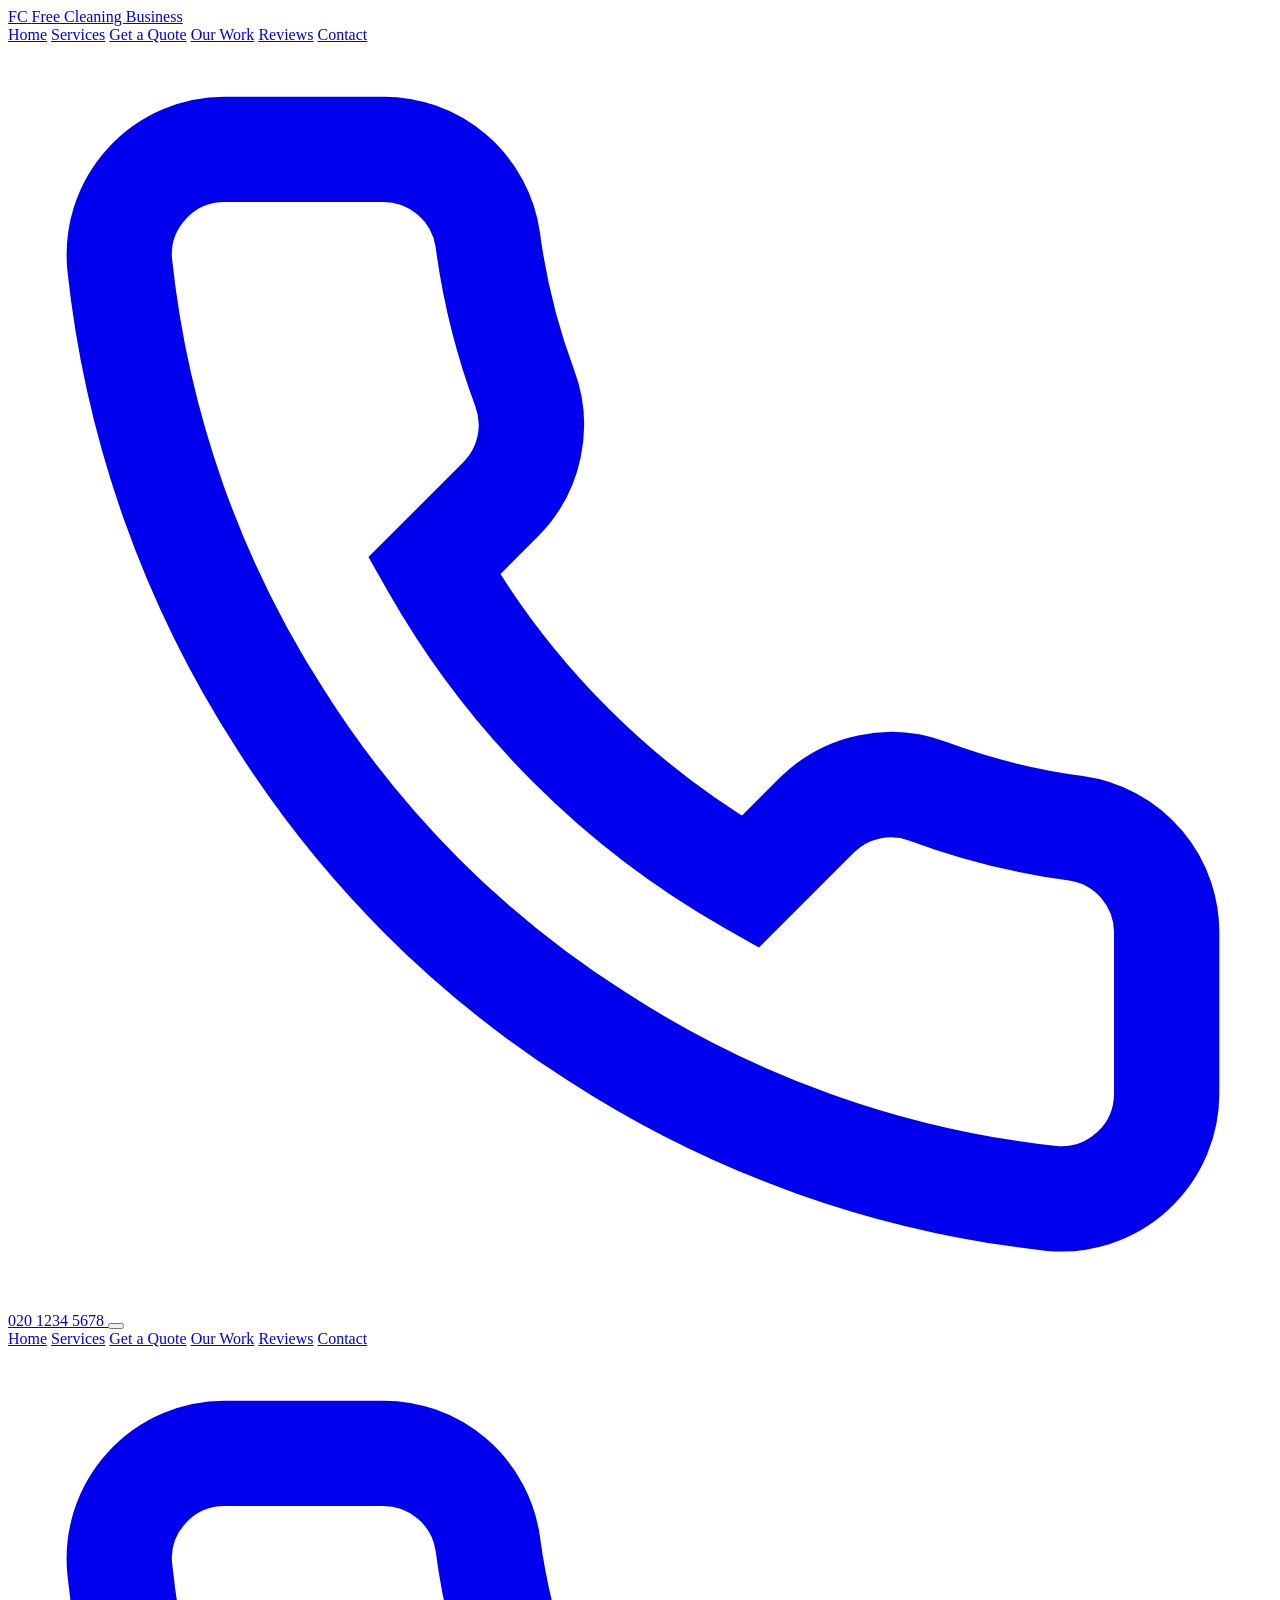
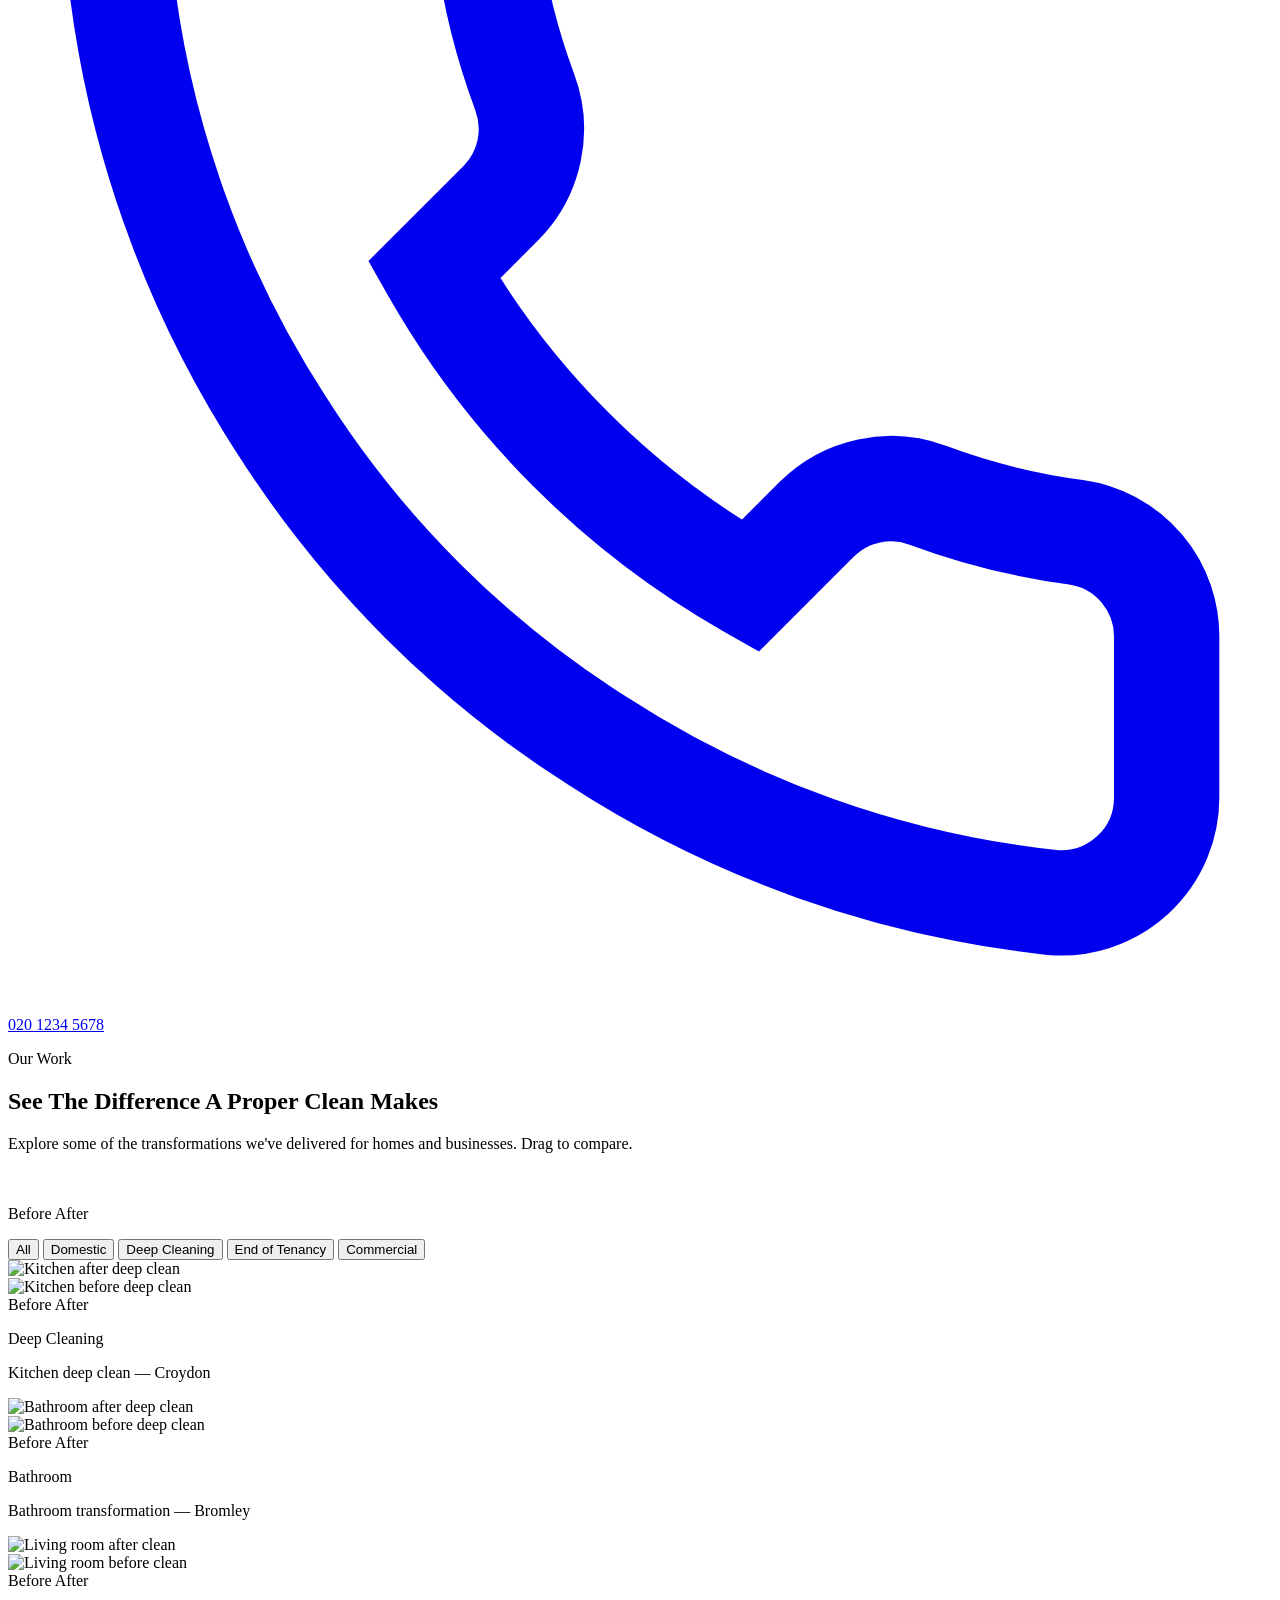
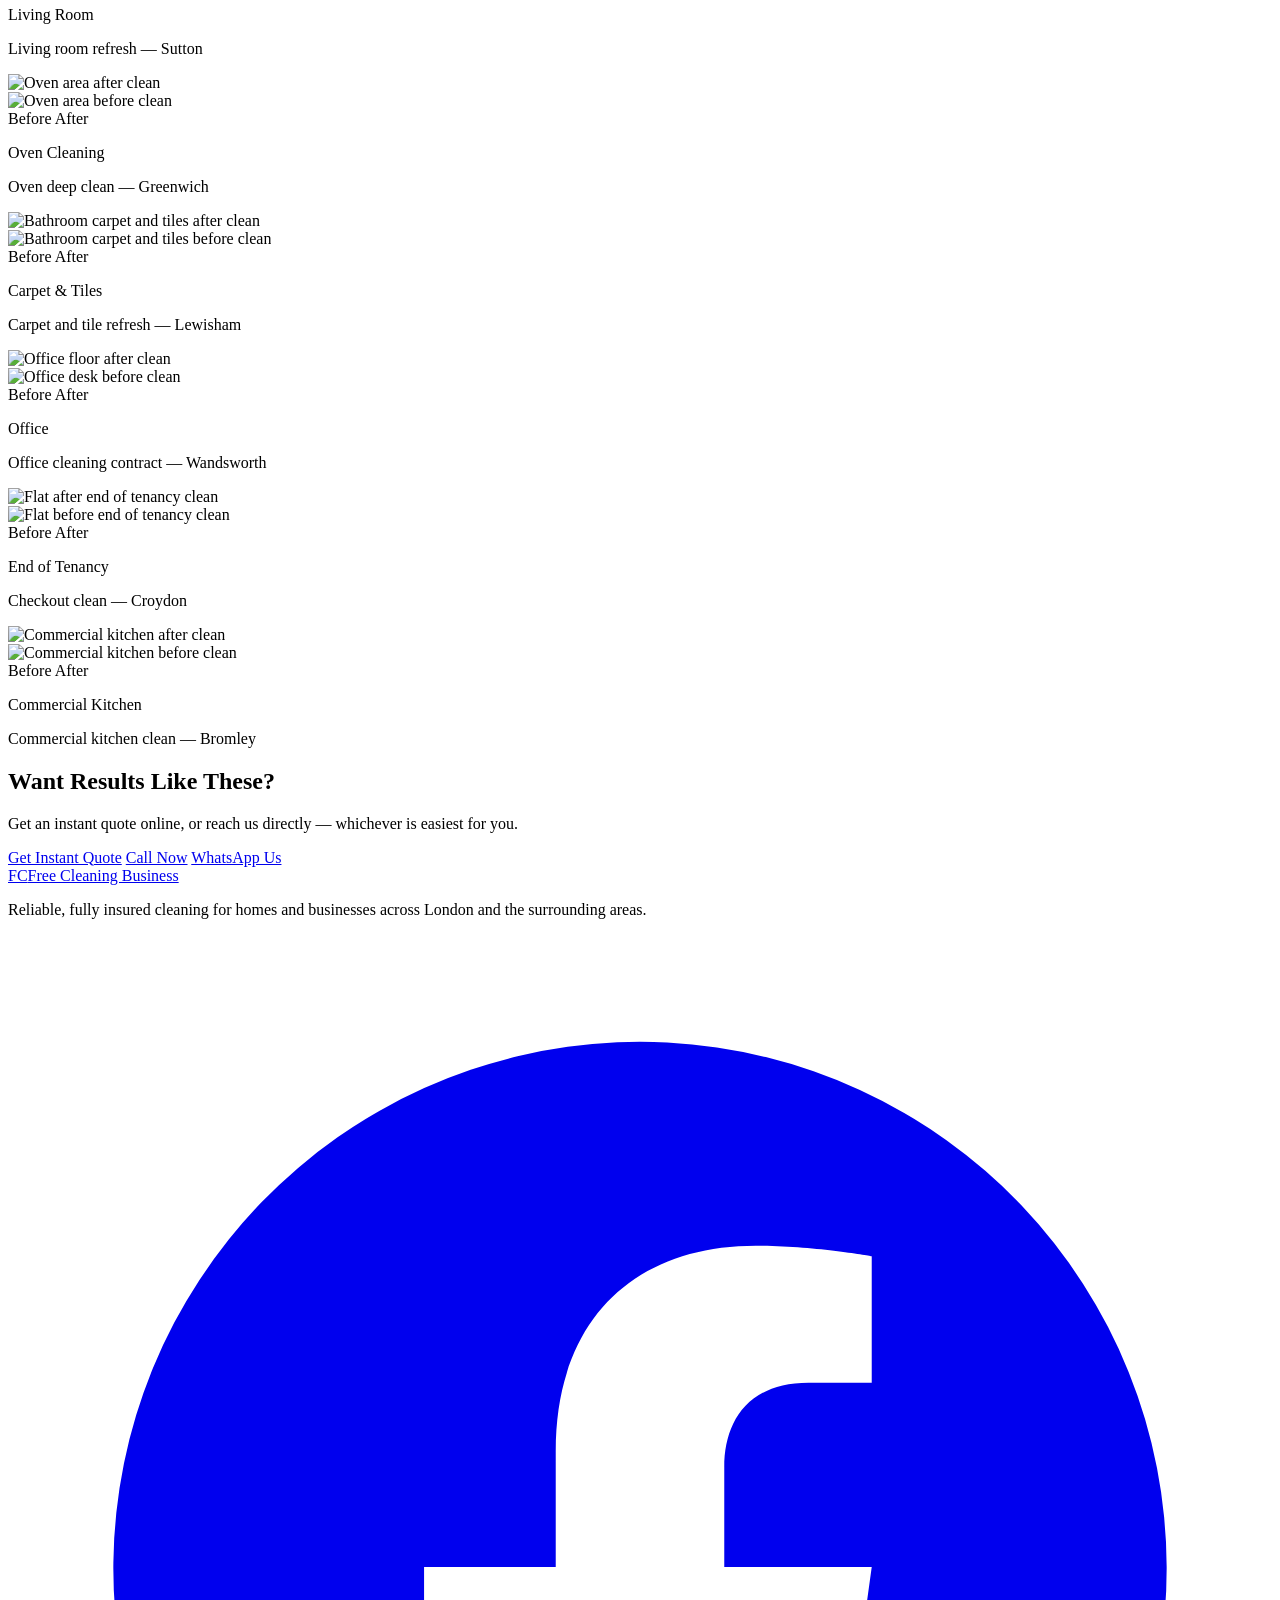
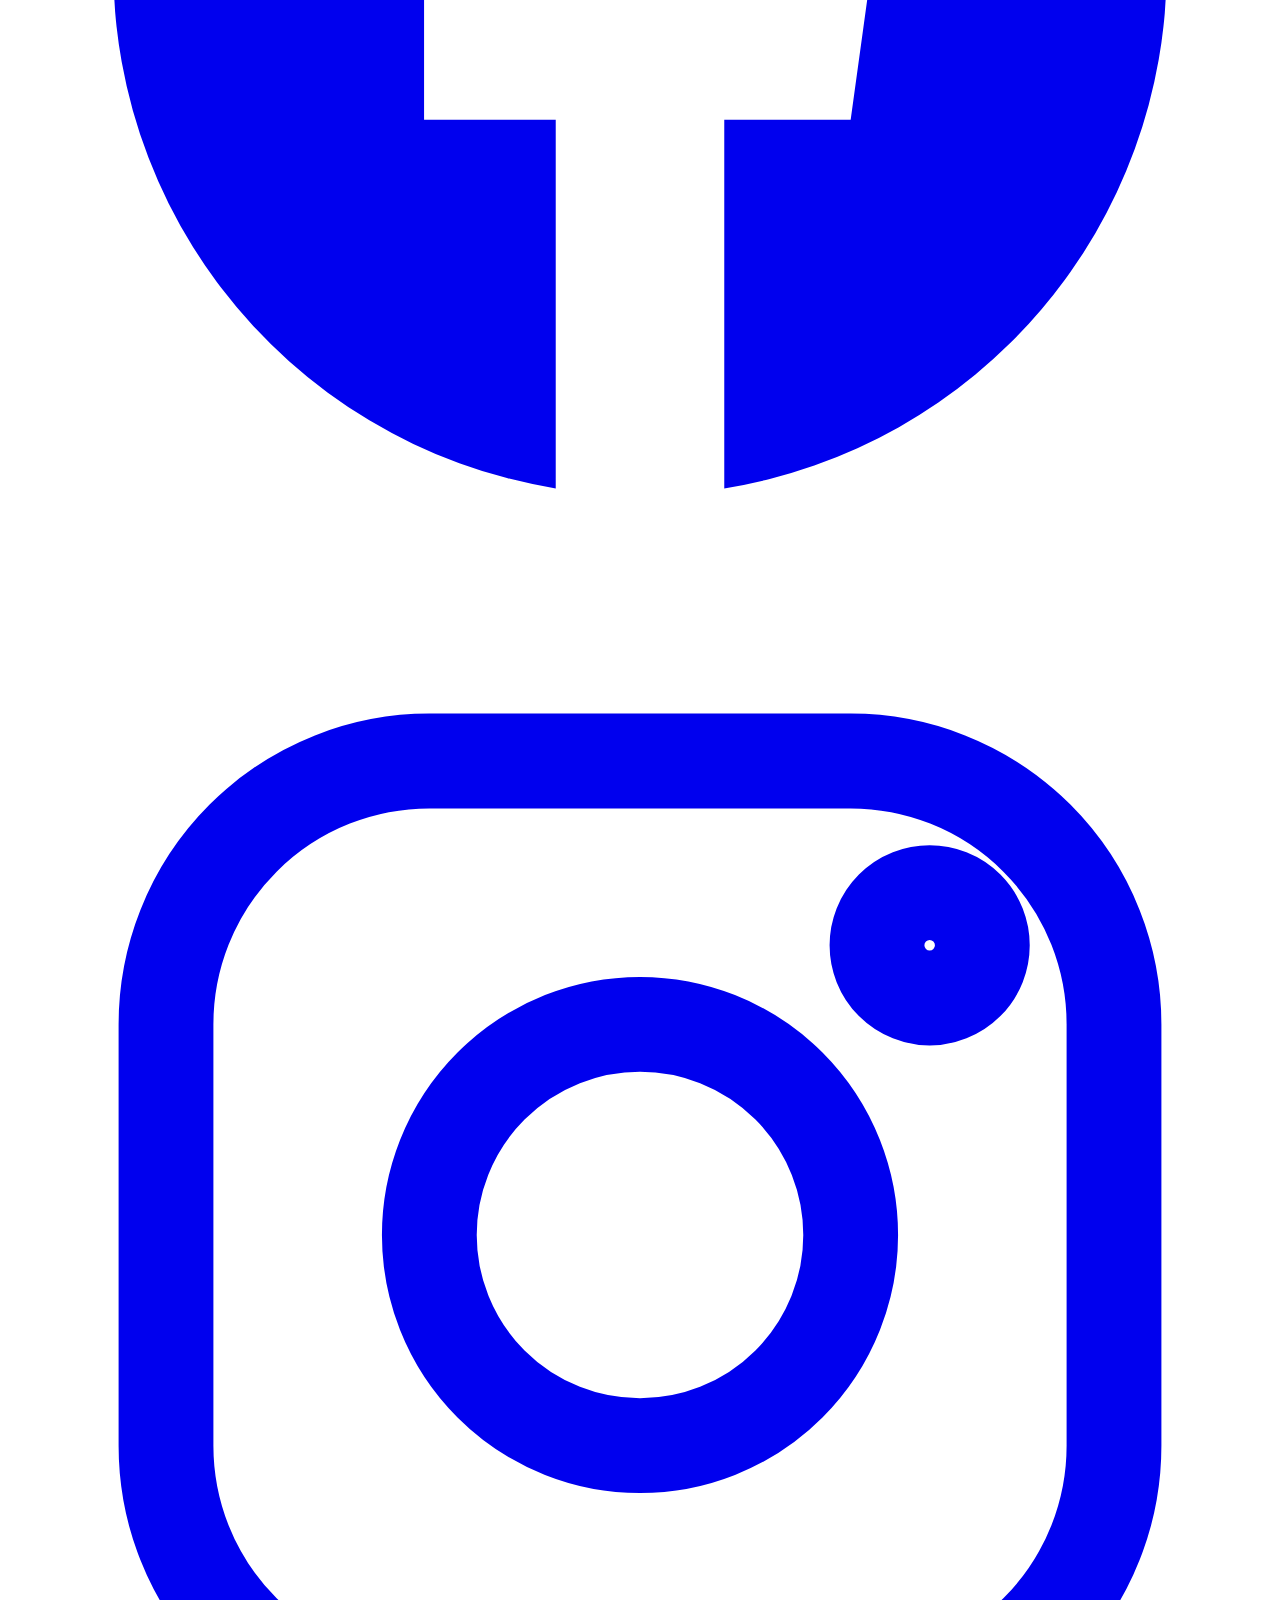
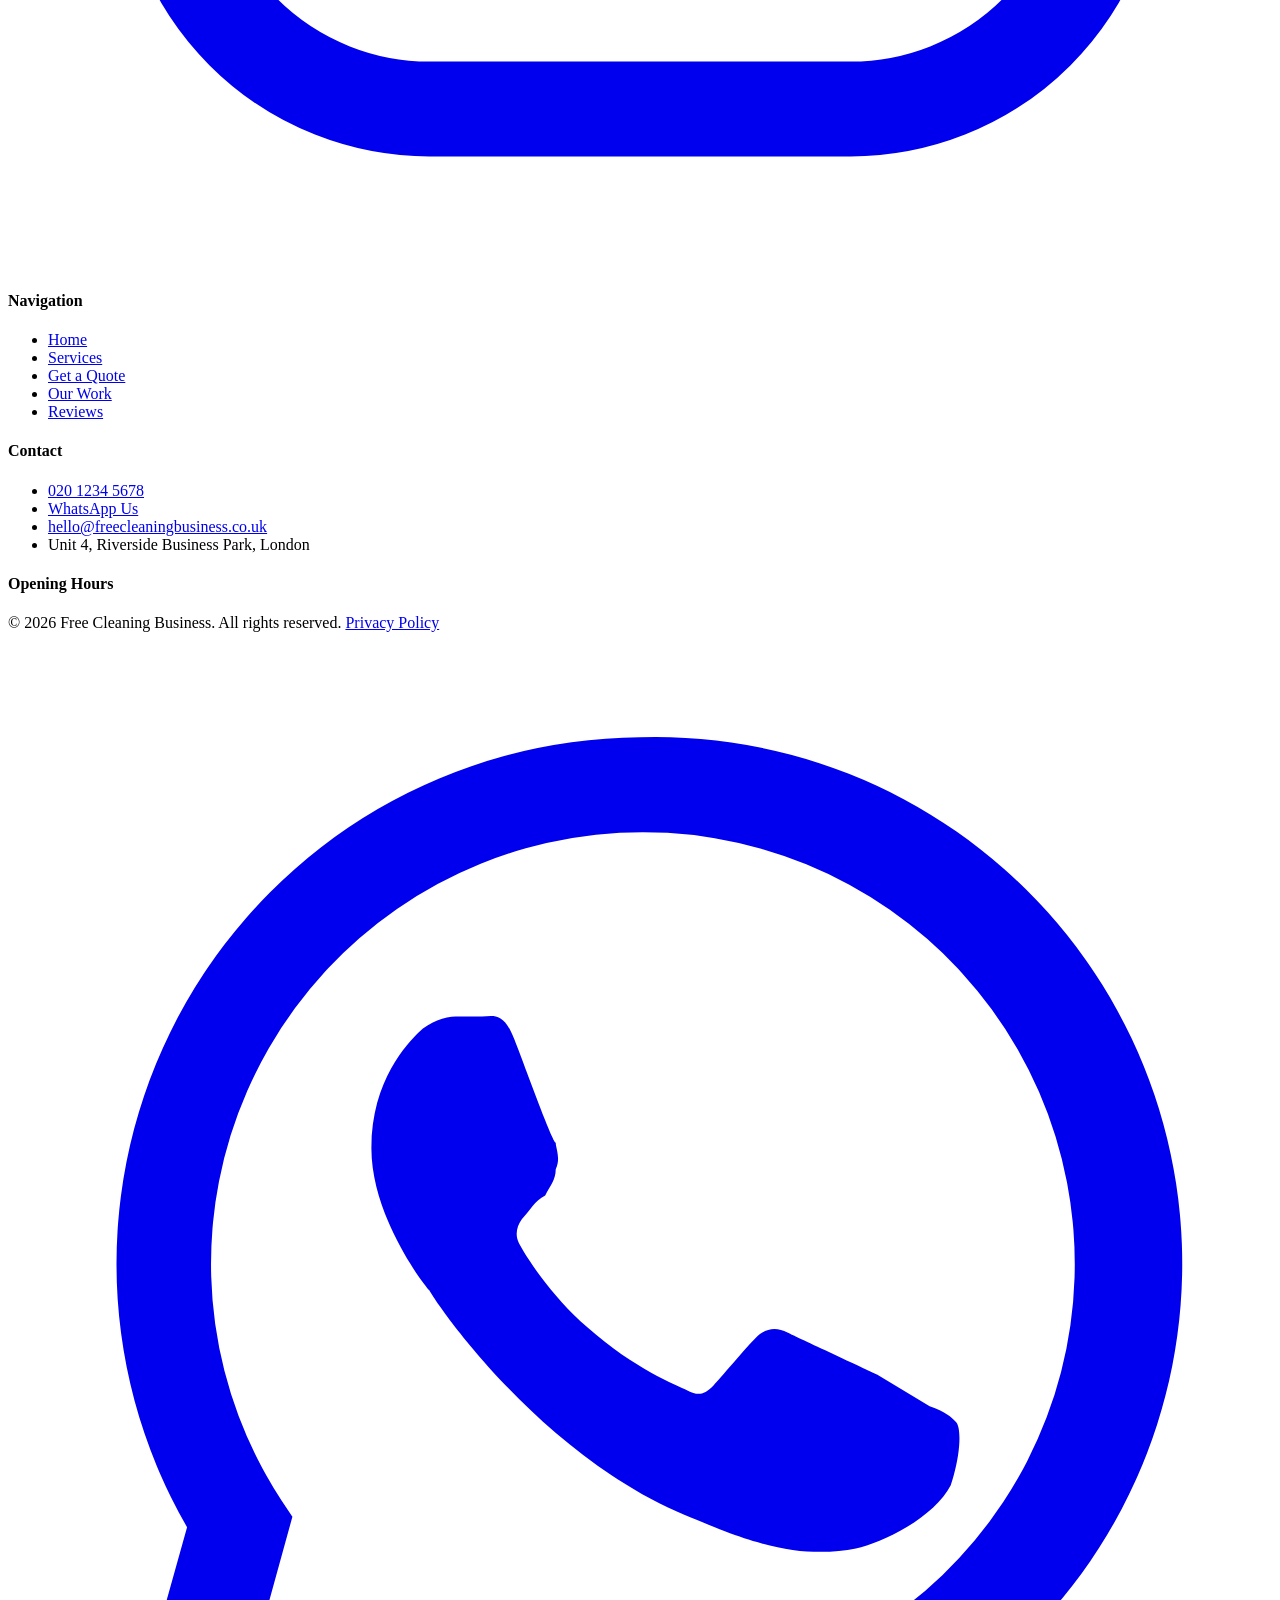
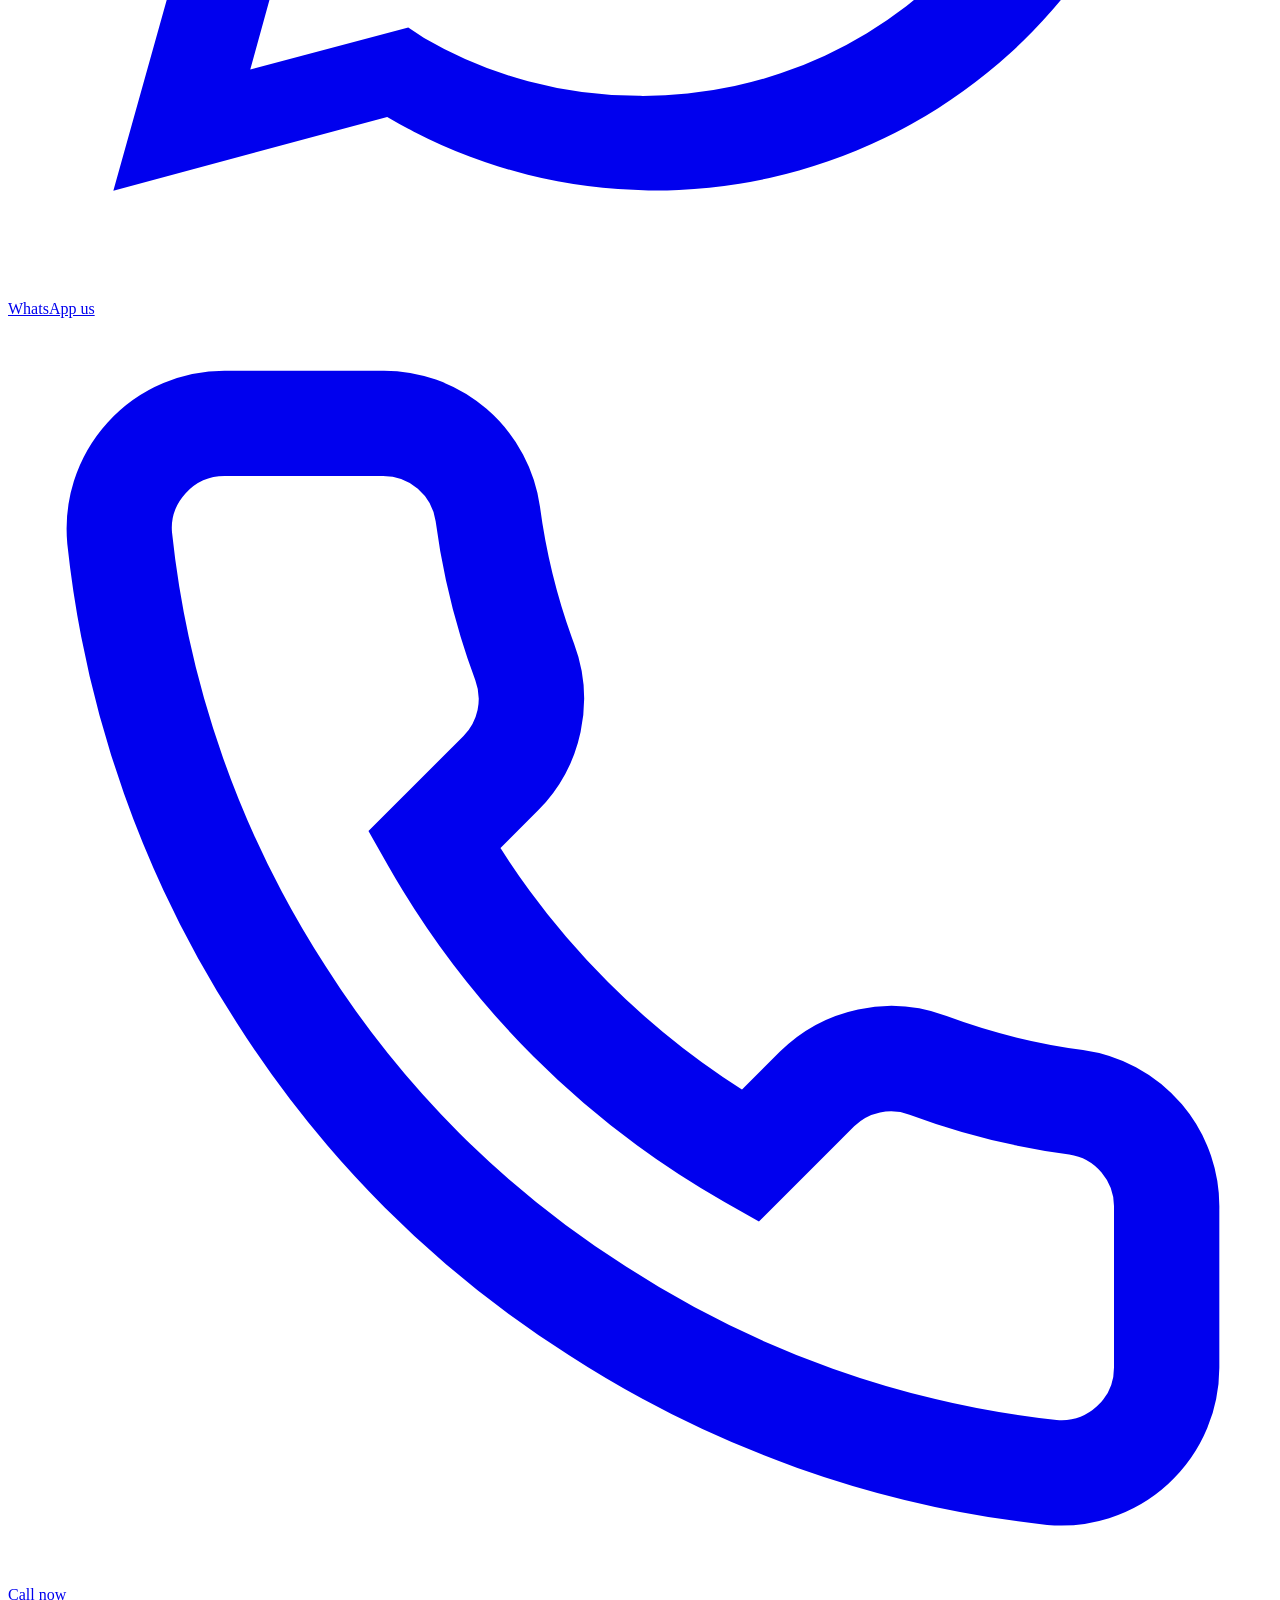
==== work.html @ caf220e5 "Add files via upload" ====
<!DOCTYPE html>
<html lang="en-GB">
<head>
<meta charset="UTF-8">
<meta name="viewport" content="width=device-width, initial-scale=1.0">
<title>Our Work — Free Cleaning Business</title>
<meta name="description" content="See the difference a proper clean makes — before and after transformations from Free Cleaning Business.">
<link rel="canonical" href="https://www.freecleaningbusiness.co.uk/work.html">
<link rel="icon" href="data:,">
<link rel="preconnect" href="https://fonts.googleapis.com">
<link rel="preconnect" href="https://fonts.gstatic.com" crossorigin>
<link href="https://fonts.googleapis.com/css2?family=Fraunces:wght@400;500;600&family=Inter:wght@400;500;600;700&display=swap" rel="stylesheet">
<link rel="stylesheet" href="assets/css/style.css">
</head>
<body>

<!-- ============ HEADER ============ -->
<header class="site-header">
  <div class="container site-header__inner">
    <a href="index.html" class="logo">
      <span class="logo__mark">FC</span>
      <span data-cfg-business-name>Free Cleaning Business</span>
    </a>
    <nav class="main-nav" aria-label="Primary">
      <a href="index.html">Home</a>
      <a href="index.html#services">Services</a>
      <a href="index.html#quote">Get a Quote</a>
      <a href="work.html">Our Work</a>
      <a href="index.html#reviews">Reviews</a>
      <a href="index.html#contact">Contact</a>
    </nav>
    <div class="header-actions">
      <a href="tel:" data-cfg-tel class="header-phone">
        <svg viewBox="0 0 24 24" fill="none" stroke="currentColor" stroke-width="2"><path d="M22 16.92v3a2 2 0 0 1-2.18 2 19.79 19.79 0 0 1-8.63-3.07 19.5 19.5 0 0 1-6-6 19.79 19.79 0 0 1-3.07-8.67A2 2 0 0 1 4.11 2h3a2 2 0 0 1 2 1.72c.127.96.362 1.903.7 2.81a2 2 0 0 1-.45 2.11L8.09 9.91a16 16 0 0 0 6 6l1.27-1.27a2 2 0 0 1 2.11-.45c.907.338 1.85.573 2.81.7A2 2 0 0 1 22 16.92z"/></svg>
        <span data-cfg-phone-display>020 1234 5678</span>
      </a>
      <button class="hamburger" aria-label="Open menu" aria-expanded="false"><span></span><span></span><span></span></button>
    </div>
  </div>
</header>

<nav class="mobile-nav" aria-label="Mobile">
  <a href="index.html">Home</a>
  <a href="index.html#services">Services</a>
  <a href="index.html#quote">Get a Quote</a>
  <a href="work.html">Our Work</a>
  <a href="index.html#reviews">Reviews</a>
  <a href="index.html#contact">Contact</a>
  <a href="tel:" data-cfg-tel class="header-phone">
    <svg viewBox="0 0 24 24" fill="none" stroke="currentColor" stroke-width="2"><path d="M22 16.92v3a2 2 0 0 1-2.18 2 19.79 19.79 0 0 1-8.63-3.07 19.5 19.5 0 0 1-6-6 19.79 19.79 0 0 1-3.07-8.67A2 2 0 0 1 4.11 2h3a2 2 0 0 1 2 1.72c.127.96.362 1.903.7 2.81a2 2 0 0 1-.45 2.11L8.09 9.91a16 16 0 0 0 6 6l1.27-1.27a2 2 0 0 1 2.11-.45c.907.338 1.85.573 2.81.7A2 2 0 0 1 22 16.92z"/></svg>
    <span data-cfg-phone-display>020 1234 5678</span>
  </a>
</nav>

<!-- ============ PAGE HERO ============ -->
<section class="work-hero">
  <div class="container">
    <div class="work-hero__head">
      <p class="eyebrow" style="color:var(--accent);">Our Work</p>
      <h1>See The Difference A Proper Clean Makes</h1>
      <p>Explore some of the transformations we've delivered for homes and businesses. Drag to compare.</p>
    </div>
    <div class="work-hero__slider" data-hero-showcase='[
        {"name":"Kitchen Deep Clean","before":"https://images.unsplash.com/photo-1706486540578-1913e17f374d?q=80&w=1200&auto=format&fit=crop","after":"https://images.unsplash.com/photo-1556912173-3bb406ef7e77?q=80&w=1200&auto=format&fit=crop"},
        {"name":"Bathroom Transformation","before":"https://images.unsplash.com/photo-1714479120969-436c216a3cd4?q=80&w=1200&auto=format&fit=crop","after":"https://images.unsplash.com/photo-1584622650111-993a426fbf0a?q=80&w=1200&auto=format&fit=crop"},
        {"name":"End of Tenancy Clean","before":"https://images.unsplash.com/photo-1641461760655-4f06adb086bb?q=80&w=1200&auto=format&fit=crop","after":"https://images.unsplash.com/photo-1631679706909-1844bbd07221?q=80&w=1200&auto=format&fit=crop"},
        {"name":"Office Cleaning","before":"https://images.unsplash.com/photo-1627905646269-7f034dcc5738?q=80&w=1200&auto=format&fit=crop","after":"https://images.unsplash.com/photo-1669101602124-f5b78895d91c?q=80&w=1200&auto=format&fit=crop"},
        {"name":"Oven Cleaning","before":"https://images.unsplash.com/photo-1709891733205-094e35e1fd23?q=80&w=1200&auto=format&fit=crop","after":"https://images.unsplash.com/photo-1556912173-3bb406ef7e77?q=80&w=1200&auto=format&fit=crop"}
      ]'>
      <div class="ba-slider">
        <div class="ba-slider__after"><img src="" alt=""></div>
        <div class="ba-slider__before"><img src="" alt=""></div>
        <div class="ba-slider__handle"></div>
        <span class="ba-slider__label ba-slider__label--before">Before</span>
        <span class="ba-slider__label ba-slider__label--after">After</span>
      </div>
    </div>
    <p class="work-hero__caption" data-hero-caption></p>
    <div class="work-hero__dots" data-hero-dots></div>
  </div>
</section>

<!-- ============ GALLERY ============ -->
<section class="section">
  <div class="container">
    <div class="filter-bar">
      <button class="filter-chip is-active" data-filter="all">All</button>
      <button class="filter-chip" data-filter="domestic">Domestic</button>
      <button class="filter-chip" data-filter="deep">Deep Cleaning</button>
      <button class="filter-chip" data-filter="end-of-tenancy">End of Tenancy</button>
      <button class="filter-chip" data-filter="commercial">Commercial</button>
    </div>

    <div class="gallery-grid">

      <div class="gallery-item reveal" data-category="deep">
        <div class="ba-slider">
          <div class="ba-slider__after"><img src="https://images.unsplash.com/photo-1556912173-3bb406ef7e77?q=80&w=1000&auto=format&fit=crop" alt="Kitchen after deep clean"></div>
          <div class="ba-slider__before"><img src="https://images.unsplash.com/photo-1706486540578-1913e17f374d?q=80&w=1000&auto=format&fit=crop" alt="Kitchen before deep clean"></div>
          <div class="ba-slider__handle"></div>
          <span class="ba-slider__label ba-slider__label--before">Before</span>
          <span class="ba-slider__label ba-slider__label--after">After</span>
        </div>
        <p class="gallery-item__category">Deep Cleaning</p>
        <p class="gallery-item__caption">Kitchen deep clean — Croydon</p>
      </div>

      <div class="gallery-item reveal" data-category="deep">
        <div class="ba-slider">
          <div class="ba-slider__after"><img src="https://images.unsplash.com/photo-1584622650111-993a426fbf0a?q=80&w=1000&auto=format&fit=crop" alt="Bathroom after deep clean"></div>
          <div class="ba-slider__before"><img src="https://images.unsplash.com/photo-1714479120969-436c216a3cd4?q=80&w=1000&auto=format&fit=crop" alt="Bathroom before deep clean"></div>
          <div class="ba-slider__handle"></div>
          <span class="ba-slider__label ba-slider__label--before">Before</span>
          <span class="ba-slider__label ba-slider__label--after">After</span>
        </div>
        <p class="gallery-item__category">Bathroom</p>
        <p class="gallery-item__caption">Bathroom transformation — Bromley</p>
      </div>

      <div class="gallery-item reveal" data-category="domestic">
        <div class="ba-slider">
          <div class="ba-slider__after"><img src="https://images.unsplash.com/photo-1632829882891-5047ccc421bc?q=80&w=1000&auto=format&fit=crop" alt="Living room after clean"></div>
          <div class="ba-slider__before"><img src="https://images.unsplash.com/photo-1709891733205-094e35e1fd23?q=80&w=1000&auto=format&fit=crop" alt="Living room before clean"></div>
          <div class="ba-slider__handle"></div>
          <span class="ba-slider__label ba-slider__label--before">Before</span>
          <span class="ba-slider__label ba-slider__label--after">After</span>
        </div>
        <p class="gallery-item__category">Living Room</p>
        <p class="gallery-item__caption">Living room refresh — Sutton</p>
      </div>

      <div class="gallery-item reveal" data-category="deep">
        <div class="ba-slider">
          <div class="ba-slider__after"><img src="https://images.unsplash.com/photo-1556912173-3bb406ef7e77?q=80&w=1000&auto=format&fit=crop" alt="Oven area after clean"></div>
          <div class="ba-slider__before"><img src="https://images.unsplash.com/photo-1706486540578-1913e17f374d?q=80&w=1000&auto=format&fit=crop" alt="Oven area before clean"></div>
          <div class="ba-slider__handle"></div>
          <span class="ba-slider__label ba-slider__label--before">Before</span>
          <span class="ba-slider__label ba-slider__label--after">After</span>
        </div>
        <p class="gallery-item__category">Oven Cleaning</p>
        <p class="gallery-item__caption">Oven deep clean — Greenwich</p>
      </div>

      <div class="gallery-item reveal" data-category="domestic">
        <div class="ba-slider">
          <div class="ba-slider__after"><img src="https://images.unsplash.com/photo-1584622650111-993a426fbf0a?q=80&w=1000&auto=format&fit=crop" alt="Bathroom carpet and tiles after clean"></div>
          <div class="ba-slider__before"><img src="https://images.unsplash.com/photo-1714479120969-436c216a3cd4?q=80&w=1000&auto=format&fit=crop" alt="Bathroom carpet and tiles before clean"></div>
          <div class="ba-slider__handle"></div>
          <span class="ba-slider__label ba-slider__label--before">Before</span>
          <span class="ba-slider__label ba-slider__label--after">After</span>
        </div>
        <p class="gallery-item__category">Carpet &amp; Tiles</p>
        <p class="gallery-item__caption">Carpet and tile refresh — Lewisham</p>
      </div>

      <div class="gallery-item reveal" data-category="commercial">
        <div class="ba-slider">
          <div class="ba-slider__after"><img src="https://images.unsplash.com/photo-1669101602124-f5b78895d91c?q=80&w=1000&auto=format&fit=crop" alt="Office floor after clean"></div>
          <div class="ba-slider__before"><img src="https://images.unsplash.com/photo-1627905646269-7f034dcc5738?q=80&w=1000&auto=format&fit=crop" alt="Office desk before clean"></div>
          <div class="ba-slider__handle"></div>
          <span class="ba-slider__label ba-slider__label--before">Before</span>
          <span class="ba-slider__label ba-slider__label--after">After</span>
        </div>
        <p class="gallery-item__category">Office</p>
        <p class="gallery-item__caption">Office cleaning contract — Wandsworth</p>
      </div>

      <div class="gallery-item reveal" data-category="end-of-tenancy">
        <div class="ba-slider">
          <div class="ba-slider__after"><img src="https://images.unsplash.com/photo-1631679706909-1844bbd07221?q=80&w=1000&auto=format&fit=crop" alt="Flat after end of tenancy clean"></div>
          <div class="ba-slider__before"><img src="https://images.unsplash.com/photo-1641461760655-4f06adb086bb?q=80&w=1000&auto=format&fit=crop" alt="Flat before end of tenancy clean"></div>
          <div class="ba-slider__handle"></div>
          <span class="ba-slider__label ba-slider__label--before">Before</span>
          <span class="ba-slider__label ba-slider__label--after">After</span>
        </div>
        <p class="gallery-item__category">End of Tenancy</p>
        <p class="gallery-item__caption">Checkout clean — Croydon</p>
      </div>

      <div class="gallery-item reveal" data-category="commercial">
        <div class="ba-slider">
          <div class="ba-slider__after"><img src="https://images.unsplash.com/photo-1556912173-3bb406ef7e77?q=80&w=1000&auto=format&fit=crop" alt="Commercial kitchen after clean"></div>
          <div class="ba-slider__before"><img src="https://images.unsplash.com/photo-1736433622548-4adbbc1c2cf2?q=80&w=1000&auto=format&fit=crop" alt="Commercial kitchen before clean"></div>
          <div class="ba-slider__handle"></div>
          <span class="ba-slider__label ba-slider__label--before">Before</span>
          <span class="ba-slider__label ba-slider__label--after">After</span>
        </div>
        <p class="gallery-item__category">Commercial Kitchen</p>
        <p class="gallery-item__caption">Commercial kitchen clean — Bromley</p>
      </div>

    </div>
  </div>
</section>

<!-- ============ FINAL CTA ============ -->
<section class="section final-cta">
  <div class="container">
    <h2>Want Results Like These?</h2>
    <p>Get an instant quote online, or reach us directly — whichever is easiest for you.</p>
    <div class="final-cta__actions">
      <a href="index.html#quote" class="btn btn--primary">Get Instant Quote</a>
      <a href="tel:" data-cfg-tel class="btn btn--outline">Call Now</a>
      <a href="#" data-cfg-whatsapp class="btn btn--outline">WhatsApp Us</a>
    </div>
  </div>
</section>

<!-- ============ FOOTER ============ -->
<footer class="site-footer" id="contact">
  <div class="container footer-grid">
    <div class="footer-brand">
      <a href="index.html" class="logo"><span class="logo__mark">FC</span><span data-cfg-business-name>Free Cleaning Business</span></a>
      <p>Reliable, fully insured cleaning for homes and businesses across London and the surrounding areas.</p>
      <div class="footer-social">
        <a href="#" aria-label="Facebook"><svg viewBox="0 0 24 24" fill="currentColor"><path d="M22 12a10 10 0 1 0-11.6 9.9v-7H7.9V12h2.5V9.8c0-2.5 1.5-3.9 3.8-3.9 1.1 0 2.2.2 2.2.2v2.4h-1.2c-1.2 0-1.6.8-1.6 1.6V12h2.8l-.4 2.9h-2.4v7A10 10 0 0 0 22 12z"/></svg></a>
        <a href="#" aria-label="Instagram"><svg viewBox="0 0 24 24" fill="none" stroke="currentColor" stroke-width="1.8"><rect x="3" y="3" width="18" height="18" rx="5"/><circle cx="12" cy="12" r="4"/><circle cx="17.5" cy="6.5" r="1"/></svg></a>
      </div>
    </div>
    <div class="footer-col">
      <h4>Navigation</h4>
      <ul>
        <li><a href="index.html">Home</a></li>
        <li><a href="index.html#services">Services</a></li>
        <li><a href="index.html#quote">Get a Quote</a></li>
        <li><a href="work.html">Our Work</a></li>
        <li><a href="index.html#reviews">Reviews</a></li>
      </ul>
    </div>
    <div class="footer-col">
      <h4>Contact</h4>
      <ul>
        <li><a href="tel:" data-cfg-tel data-cfg-phone-display>020 1234 5678</a></li>
        <li><a href="#" data-cfg-whatsapp>WhatsApp Us</a></li>
        <li><a href="mailto:" data-cfg-mailto data-cfg-email>hello@freecleaningbusiness.co.uk</a></li>
        <li data-cfg-address>Unit 4, Riverside Business Park, London</li>
      </ul>
    </div>
    <div class="footer-col">
      <h4>Opening Hours</h4>
      <ul class="footer-hours" data-cfg-hours></ul>
    </div>
  </div>
  <div class="container footer-bottom">
    <span>&copy; <span id="year"></span> <span data-cfg-business-name>Free Cleaning Business</span>. All rights reserved.</span>
    <a href="#">Privacy Policy</a>
  </div>
</footer>

<!-- ============ FLOATING CONTACT ============ -->
<div class="floating-contact">
  <a href="#" data-cfg-whatsapp target="_blank" rel="noopener" class="floating-contact__btn floating-contact__btn--whatsapp">
    <span class="floating-contact__icon"><svg viewBox="0 0 24 24" fill="currentColor"><path d="M12 2a10 10 0 0 0-8.6 15L2 22l5.2-1.4A10 10 0 1 0 12 2zm0 18.2a8.1 8.1 0 0 1-4.1-1.1l-.3-.2-3 .8.8-2.9-.2-.3A8.2 8.2 0 1 1 12 20.2zm4.5-6.1c-.2-.1-1.5-.7-1.7-.8-.2-.1-.4-.1-.6.1-.2.2-.7.8-.8.9-.2.2-.3.2-.5.1-.2-.1-1-.4-1.9-1.2-.7-.6-1.2-1.4-1.3-1.6-.1-.2 0-.4.1-.5.1-.1.2-.3.4-.4.1-.2.2-.3.2-.5.1-.2 0-.4 0-.5-.1-.1-.6-1.5-.8-2-.2-.5-.4-.4-.6-.4h-.5c-.2 0-.5.1-.7.3-.2.2-.9.9-.9 2.2s1 2.6 1.1 2.7c.1.2 2 3 4.7 4.2.7.3 1.2.5 1.6.6.7.2 1.3.2 1.8.1.5-.1 1.5-.6 1.8-1.2.2-.6.2-1.1.1-1.2-.1-.1-.2-.2-.5-.3z"/></svg></span>
    <span class="floating-contact__label">WhatsApp us</span>
  </a>
  <a href="tel:" data-cfg-tel class="floating-contact__btn floating-contact__btn--phone">
    <span class="floating-contact__icon"><svg viewBox="0 0 24 24" fill="none" stroke="currentColor" stroke-width="2"><path d="M22 16.92v3a2 2 0 0 1-2.18 2 19.79 19.79 0 0 1-8.63-3.07 19.5 19.5 0 0 1-6-6 19.79 19.79 0 0 1-3.07-8.67A2 2 0 0 1 4.11 2h3a2 2 0 0 1 2 1.72c.127.96.362 1.903.7 2.81a2 2 0 0 1-.45 2.11L8.09 9.91a16 16 0 0 0 6 6l1.27-1.27a2 2 0 0 1 2.11-.45c.907.338 1.85.573 2.81.7A2 2 0 0 1 22 16.92z"/></svg></span>
    <span class="floating-contact__label">Call now</span>
  </a>
</div>

<script>document.getElementById("year").textContent = new Date().getFullYear();</script>
<script src="assets/js/config.js"></script>
<script src="assets/js/main.js"></script>
</body>
</html>
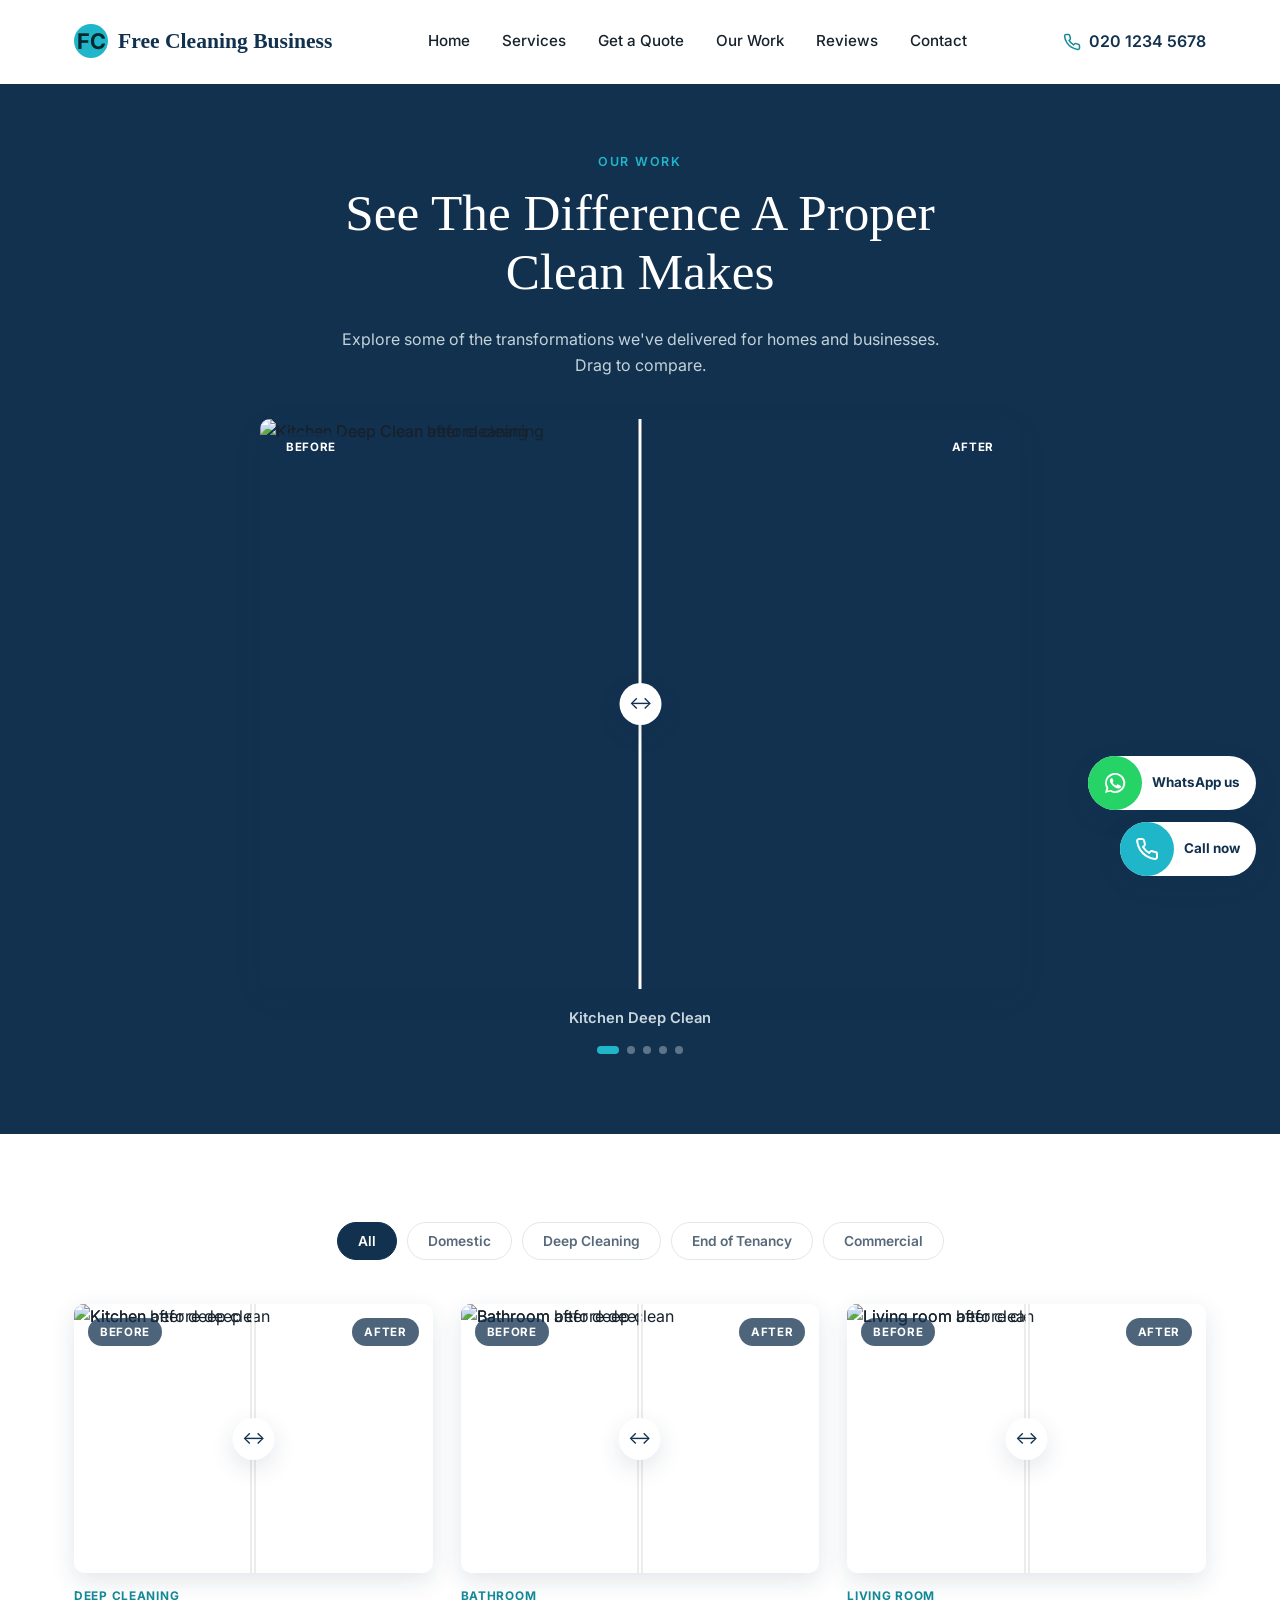
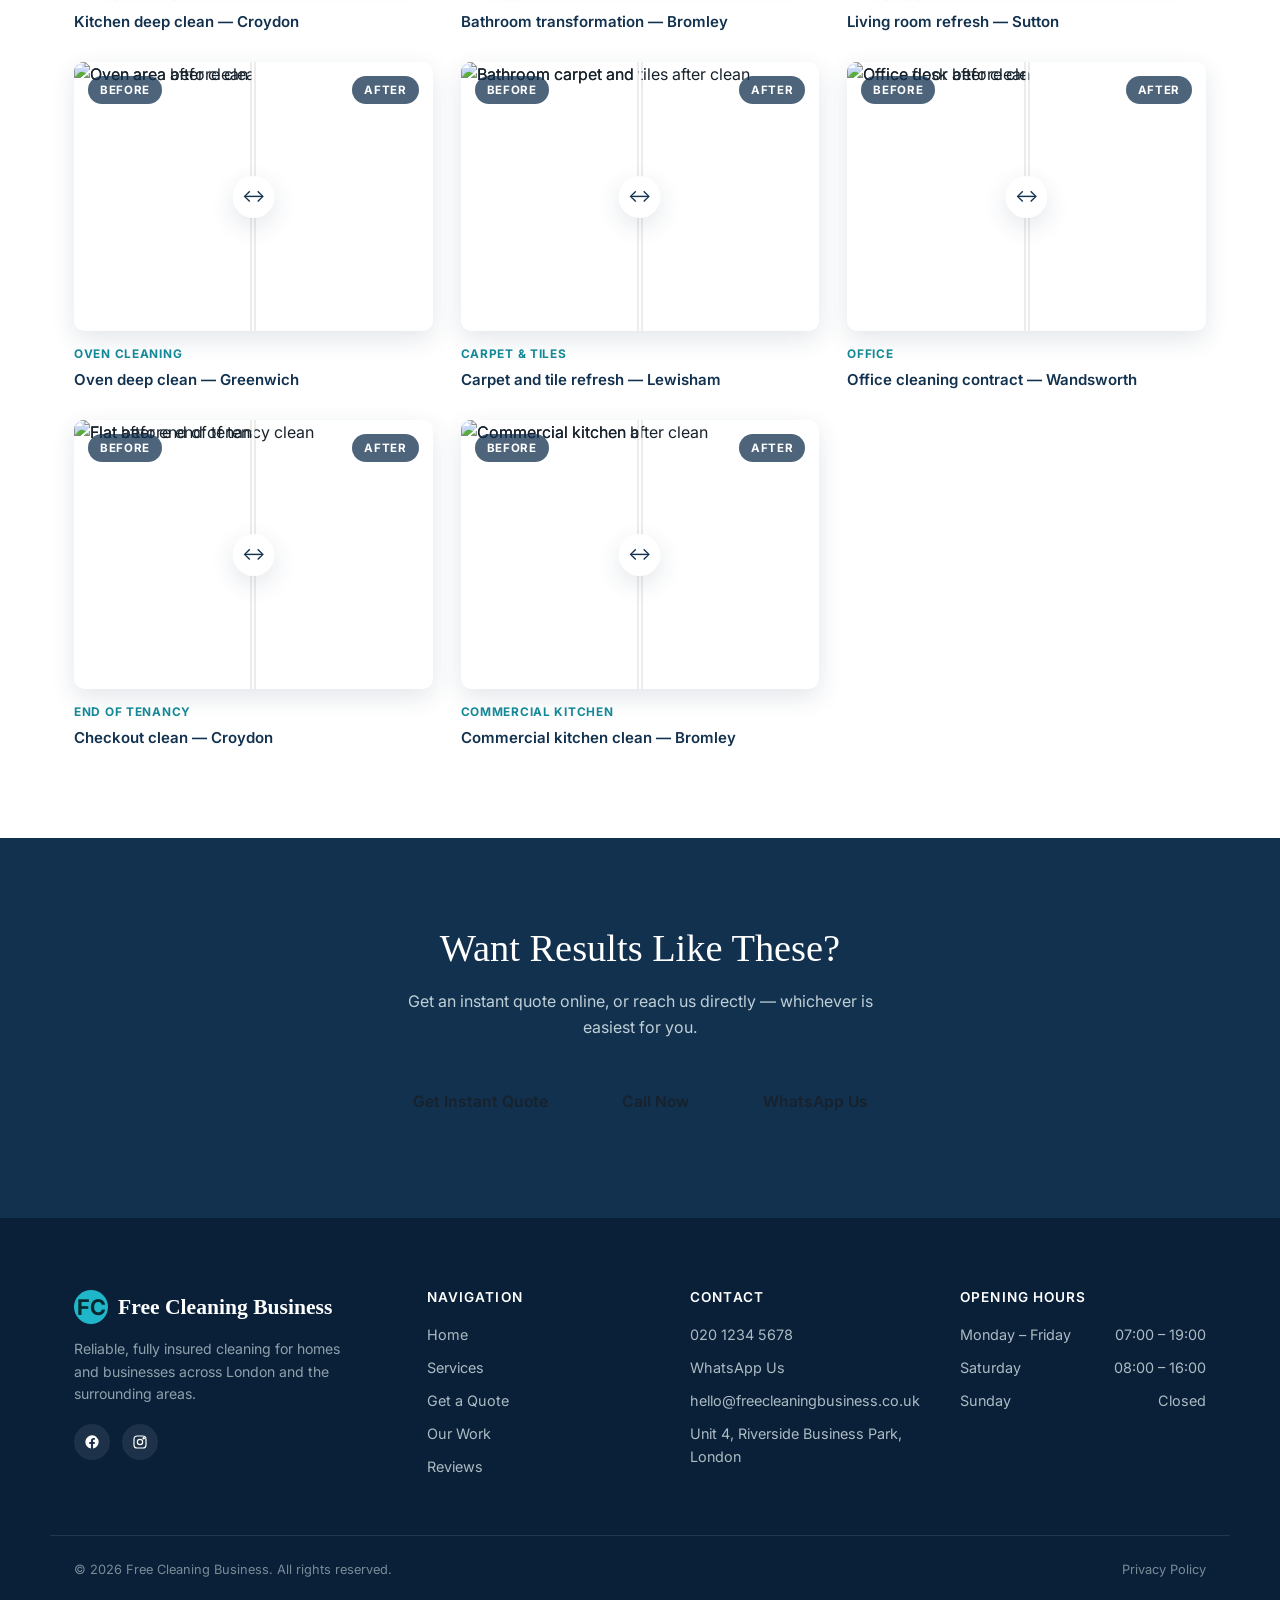
==== commit 2ea2cc1b: "Add files via upload" ====
--- a/work.html
+++ b/work.html
@@ -9,7 +9,7 @@
 <link rel="icon" href="data:,">
 <link rel="preconnect" href="https://fonts.googleapis.com">
 <link rel="preconnect" href="https://fonts.gstatic.com" crossorigin>
-<link href="https://fonts.googleapis.com/css2?family=Fraunces:wght@400;500;600&family=Inter:wght@400;500;600;700&display=swap" rel="stylesheet">
+<link href="https://fonts.googleapis.com/css2?family=Sora:wght@400;600;700;800&family=Inter:wght@400;500;600;700&display=swap" rel="stylesheet">
 <link rel="stylesheet" href="assets/css/style.css">
 </head>
 <body>
@@ -199,9 +199,9 @@
     <h2>Want Results Like These?</h2>
     <p>Get an instant quote online, or reach us directly — whichever is easiest for you.</p>
     <div class="final-cta__actions">
-      <a href="index.html#quote" class="btn btn--primary">Get Instant Quote</a>
-      <a href="tel:" data-cfg-tel class="btn btn--outline">Call Now</a>
-      <a href="#" data-cfg-whatsapp class="btn btn--outline">WhatsApp Us</a>
+      <a href="index.html#quote" class="btn btn--light">Get Instant Quote</a>
+      <a href="tel:" data-cfg-tel class="btn btn--outline-invert">Call Now</a>
+      <a href="#" data-cfg-whatsapp class="btn btn--outline-invert">WhatsApp Us</a>
     </div>
   </div>
 </section>
--- a/assets/css/style.css
+++ b/assets/css/style.css
@@ -0,0 +1,500 @@
+/* ============================================================
+   FREE CLEANING BUSINESS — MAIN STYLESHEET
+   Design system: deep navy + aqua accent, warm serif display
+   paired with a clean grotesque body face. Two-page structure.
+   ============================================================ */
+
+/* ---------- Design tokens ---------- */
+:root {
+  --primary: #12314F;        /* deep navy — headers, nav, footer */
+  --primary-dark: #0A2038;   /* darkest navy — hover states, footer bg */
+  --secondary: #EAF6F8;      /* pale aqua — section backgrounds */
+  --accent: #1FB6C9;         /* aqua — CTAs, active states, links */
+  --accent-dark: #148A99;    /* pressed / hover aqua */
+  --background: #FFFFFF;
+  --surface: #F7FAFB;
+  --text: #17222C;
+  --text-muted: #57697A;
+  --text-on-primary: #EAF6F8;
+  --border: #E1E8EC;
+  --success: #2E9E6D;
+  --warning: #C9781F;
+
+  --font-display: "Fraunces", Georgia, serif;
+  --font-body: "Inter", -apple-system, BlinkMacSystemFont, "Segoe UI", sans-serif;
+
+  --radius-sm: 6px;
+  --radius-md: 10px;
+  --container: 1180px;
+  --header-height: 84px;
+  --header-height-scrolled: 64px;
+
+  --shadow-sm: 0 1px 3px rgba(18, 49, 79, 0.08);
+  --shadow-md: 0 8px 24px rgba(18, 49, 79, 0.12);
+  --shadow-lg: 0 20px 48px rgba(18, 49, 79, 0.16);
+
+  --ease: cubic-bezier(0.22, 1, 0.36, 1);
+}
+
+/* ---------- Reset ---------- */
+*, *::before, *::after { box-sizing: border-box; }
+html { scroll-behavior: smooth; scroll-padding-top: 90px; }
+@media (prefers-reduced-motion: reduce) {
+  html { scroll-behavior: auto; }
+  *, *::before, *::after { animation-duration: 0.001ms !important; animation-iteration-count: 1 !important; transition-duration: 0.001ms !important; scroll-behavior: auto !important; }
+}
+body {
+  margin: 0;
+  font-family: var(--font-body);
+  color: var(--text);
+  background: var(--background);
+  line-height: 1.6;
+  -webkit-font-smoothing: antialiased;
+}
+h1, h2, h3, h4 { font-family: var(--font-display); color: var(--primary); line-height: 1.15; margin: 0 0 0.5em; font-weight: 600; }
+h1 { font-size: clamp(2.2rem, 4vw, 3.4rem); font-weight: 500; }
+h2 { font-size: clamp(1.7rem, 3vw, 2.4rem); font-weight: 500; }
+h3 { font-size: 1.25rem; }
+p { margin: 0 0 1em; color: var(--text-muted); }
+a { color: inherit; text-decoration: none; }
+img { max-width: 100%; display: block; }
+ul { margin: 0; padding: 0; list-style: none; }
+button { font-family: inherit; cursor: pointer; }
+input, select, textarea { font-family: inherit; font-size: 1rem; }
+
+:focus-visible {
+  outline: 3px solid var(--accent);
+  outline-offset: 2px;
+  border-radius: 4px;
+}
+
+.container { max-width: var(--container); margin: 0 auto; padding: 0 24px; }
+.section { padding: 88px 0; }
+.section--tight { padding: 64px 0; }
+.section--surface { background: var(--surface); }
+.section--tint { background: var(--secondary); }
+.eyebrow {
+  display: inline-block;
+  font-size: 0.78rem;
+  letter-spacing: 0.14em;
+  text-transform: uppercase;
+  color: var(--accent-dark);
+  font-weight: 600;
+  margin-bottom: 12px;
+}
+.section-head { max-width: 640px; margin: 0 0 48px; }
+.section-head--center { margin-left: auto; margin-right: auto; text-align: center; }
+
+.btn {
+  display: inline-flex;
+  align-items: center;
+  justify-content: center;
+  gap: 8px;
+  padding: 15px 28px;
+  border-radius: var(--radius-sm);
+  font-weight: 600;
+  font-size: 0.98rem;
+  border: 1.5px solid transparent;
+  transition: transform 0.25s var(--ease), box-shadow 0.25s var(--ease), background 0.2s, border-color 0.2s, color 0.2s;
+  white-space: nowrap;
+}
+.btn--primary { background: var(--accent); color: #06282E; }
+.btn--primary:hover { background: var(--accent-dark); color: #fff; transform: translateY(-2px); box-shadow: var(--shadow-md); }
+.btn--outline { background: transparent; border-color: rgba(255,255,255,0.5); color: var(--text-on-primary); }
+.btn--outline:hover { background: rgba(255,255,255,0.12); transform: translateY(-2px); }
+.btn--dark { background: var(--primary); color: #fff; }
+.btn--dark:hover { background: var(--primary-dark); transform: translateY(-2px); box-shadow: var(--shadow-md); }
+.btn--ghost { background: transparent; border-color: var(--border); color: var(--primary); }
+.btn--ghost:hover { border-color: var(--accent); color: var(--accent-dark); }
+.btn--block { width: 100%; }
+.btn--sm { padding: 10px 18px; font-size: 0.88rem; }
+.btn:disabled { opacity: 0.45; cursor: not-allowed; transform: none !important; box-shadow: none !important; }
+
+/* ---------- Header ---------- */
+.site-header {
+  position: sticky; top: 0; z-index: 500;
+  background: rgba(255,255,255,0.92);
+  backdrop-filter: blur(10px);
+  border-bottom: 1px solid transparent;
+  transition: box-shadow 0.3s var(--ease), height 0.3s var(--ease), border-color 0.3s;
+  height: var(--header-height);
+}
+.site-header.is-scrolled {
+  height: var(--header-height-scrolled);
+  box-shadow: var(--shadow-sm);
+  border-color: var(--border);
+}
+.site-header__inner {
+  height: 100%;
+  display: flex;
+  align-items: center;
+  justify-content: space-between;
+  gap: 24px;
+}
+.logo { display: flex; align-items: center; gap: 10px; font-family: var(--font-display); font-size: 1.35rem; color: var(--primary); font-weight: 600; }
+.logo__mark { width: 34px; height: 34px; border-radius: 50%; background: var(--accent); display: flex; align-items: center; justify-content: center; color: #06282E; font-weight: 700; font-family: var(--font-body); flex-shrink: 0; }
+
+.main-nav { display: flex; align-items: center; gap: 32px; }
+.main-nav a { font-size: 0.95rem; font-weight: 500; color: var(--text); position: relative; padding: 6px 0; }
+.main-nav a::after {
+  content: ""; position: absolute; left: 0; right: 0; bottom: 0; height: 2px;
+  background: var(--accent); transform: scaleX(0); transform-origin: right; transition: transform 0.25s var(--ease);
+}
+.main-nav a:hover::after, .main-nav a:focus-visible::after { transform: scaleX(1); transform-origin: left; }
+
+.header-actions { display: flex; align-items: center; gap: 20px; }
+.header-phone { display: flex; align-items: center; gap: 8px; font-weight: 600; color: var(--primary); font-size: 1rem; }
+.header-phone svg { width: 18px; height: 18px; color: var(--accent-dark); flex-shrink: 0; }
+
+.hamburger {
+  display: none; flex-direction: column; justify-content: center; gap: 5px;
+  width: 40px; height: 40px; background: none; border: none; padding: 0;
+}
+.hamburger span { display: block; width: 22px; height: 2px; background: var(--primary); margin: 0 auto; transition: transform 0.25s var(--ease), opacity 0.2s; }
+.hamburger.is-open span:nth-child(1) { transform: translateY(7px) rotate(45deg); }
+.hamburger.is-open span:nth-child(2) { opacity: 0; }
+.hamburger.is-open span:nth-child(3) { transform: translateY(-7px) rotate(-45deg); }
+
+.mobile-nav {
+  display: none;
+  position: fixed; inset: var(--header-height-scrolled) 0 0 0;
+  background: var(--primary); z-index: 400;
+  padding: 32px 24px;
+  overflow-y: auto;
+}
+.mobile-nav.is-open { display: block; }
+.mobile-nav a { display: block; color: #fff; font-size: 1.3rem; font-family: var(--font-display); padding: 14px 0; border-bottom: 1px solid rgba(255,255,255,0.12); }
+.mobile-nav .header-phone { color: #fff; margin-top: 24px; font-size: 1.2rem; }
+.mobile-nav .header-phone svg { color: var(--accent); }
+
+@media (max-width: 900px) {
+  .main-nav { display: none; }
+  .header-actions .header-phone { display: none; }
+  .hamburger { display: flex; }
+}
+
+/* ---------- Hero ---------- */
+.hero { position: relative; overflow: hidden; background: var(--primary); }
+.hero__grid {
+  display: grid; grid-template-columns: 1.05fr 0.95fr; gap: 56px; align-items: center;
+  padding: 76px 0 88px;
+}
+.hero__eyebrow { color: var(--accent); }
+.hero h1 { color: #fff; }
+.hero h1 em { font-style: italic; color: var(--accent); }
+.hero__lead { color: rgba(234,246,248,0.82); font-size: 1.1rem; max-width: 480px; }
+.hero__actions { display: flex; gap: 16px; flex-wrap: wrap; margin-top: 32px; }
+.hero__trust { display: flex; flex-wrap: wrap; gap: 22px; margin-top: 44px; }
+.hero__trust-item { display: flex; align-items: center; gap: 8px; font-size: 0.86rem; color: rgba(234,246,248,0.85); font-weight: 500; }
+.hero__trust-item svg { width: 16px; height: 16px; color: var(--accent); flex-shrink: 0; }
+
+.hero__media { position: relative; }
+.hero__photo {
+  border-radius: var(--radius-md);
+  overflow: hidden; box-shadow: var(--shadow-lg);
+  aspect-ratio: 4 / 5;
+}
+.hero__photo img { width: 100%; height: 100%; object-fit: cover; }
+.hero__badge {
+  position: absolute; left: -20px; bottom: -20px;
+  background: #fff; border-radius: var(--radius-md); box-shadow: var(--shadow-md);
+  padding: 18px 22px; display: flex; align-items: center; gap: 14px; max-width: 260px;
+}
+.hero__badge strong { display: block; font-family: var(--font-display); font-size: 1.4rem; color: var(--primary); }
+.hero__badge span { font-size: 0.8rem; color: var(--text-muted); }
+.hero__badge-icon { width: 42px; height: 42px; border-radius: 50%; background: var(--secondary); display: flex; align-items: center; justify-content: center; flex-shrink: 0; }
+.hero__badge-icon svg { width: 22px; height: 22px; color: var(--accent-dark); }
+
+@media (max-width: 960px) {
+  .hero__grid { grid-template-columns: 1fr; padding: 48px 0 64px; }
+  .hero__media { order: -1; max-width: 420px; margin: 0 auto; }
+  .hero__badge { left: 12px; bottom: -16px; }
+}
+
+/* ---------- Trust strip ---------- */
+.trust-strip { background: var(--secondary); padding: 22px 0; border-bottom: 1px solid var(--border); }
+.trust-strip__row { display: flex; flex-wrap: wrap; justify-content: center; gap: 32px; }
+.trust-strip__item { display: flex; align-items: center; gap: 8px; font-size: 0.86rem; font-weight: 600; color: var(--primary); }
+.trust-strip__item svg { width: 16px; height: 16px; color: var(--accent-dark); }
+
+/* ---------- Services ---------- */
+.services-grid { display: grid; grid-template-columns: repeat(3, 1fr); gap: 24px; }
+.service-card {
+  background: var(--background); border: 1px solid var(--border); border-radius: var(--radius-md);
+  overflow: hidden; transition: transform 0.3s var(--ease), box-shadow 0.3s var(--ease);
+  display: flex; flex-direction: column;
+}
+.service-card:hover { transform: translateY(-4px); box-shadow: var(--shadow-md); }
+.service-card__media { aspect-ratio: 16/10; overflow: hidden; }
+.service-card__media img { width: 100%; height: 100%; object-fit: cover; transition: transform 0.5s var(--ease); }
+.service-card:hover .service-card__media img { transform: scale(1.05); }
+.service-card__body { padding: 22px 24px 24px; flex: 1; display: flex; flex-direction: column; }
+.service-card h3 { margin-bottom: 8px; }
+.service-card p { font-size: 0.92rem; flex: 1; }
+.service-card__link { font-weight: 600; color: var(--accent-dark); font-size: 0.9rem; display: inline-flex; align-items: center; gap: 6px; margin-top: 4px; }
+.service-card__link svg { width: 14px; height: 14px; transition: transform 0.2s; }
+.service-card:hover .service-card__link svg { transform: translateX(3px); }
+.service-card--wide { grid-column: span 2; }
+.service-card--wide .service-card__media { aspect-ratio: 16/7; }
+
+@media (max-width: 900px) {
+  .services-grid { grid-template-columns: 1fr 1fr; }
+  .service-card--wide { grid-column: span 2; }
+}
+@media (max-width: 620px) {
+  .services-grid { grid-template-columns: 1fr; }
+  .service-card--wide { grid-column: span 1; }
+}
+
+/* ============================================================
+   QUOTE CALCULATOR
+   ============================================================ */
+.quote-section { background: var(--primary); position: relative; }
+.quote-panel {
+  background: #fff; border-radius: 16px; box-shadow: var(--shadow-lg);
+  max-width: 760px; margin: 0 auto; overflow: hidden;
+}
+.quote-panel__head { padding: 28px 32px 0; }
+.quote-progress { display: flex; align-items: center; gap: 12px; margin-bottom: 6px; }
+.quote-progress__label { font-size: 0.82rem; font-weight: 600; color: var(--text-muted); white-space: nowrap; }
+.quote-progress__track { flex: 1; height: 6px; background: var(--border); border-radius: 4px; overflow: hidden; }
+.quote-progress__fill { height: 100%; background: var(--accent); border-radius: 4px; transition: width 0.4s var(--ease); width: 16.66%; }
+.quote-panel__body { padding: 26px 32px 8px; min-height: 320px; }
+.quote-step { display: none; animation: quoteFadeIn 0.35s var(--ease); }
+.quote-step.is-active { display: block; }
+@keyframes quoteFadeIn { from { opacity: 0; transform: translateY(10px); } to { opacity: 1; transform: translateY(0); } }
+.quote-step h3 { margin-bottom: 4px; }
+.quote-step__hint { font-size: 0.88rem; margin-bottom: 22px; }
+
+.option-grid { display: grid; grid-template-columns: repeat(3, 1fr); gap: 12px; }
+.option-grid--2 { grid-template-columns: repeat(2, 1fr); }
+.option-grid--4 { grid-template-columns: repeat(4, 1fr); }
+@media (max-width: 560px) {
+  .option-grid, .option-grid--4 { grid-template-columns: repeat(2, 1fr); }
+}
+
+.option-card {
+  border: 1.5px solid var(--border); border-radius: var(--radius-md);
+  padding: 16px 14px; text-align: center; background: var(--surface);
+  transition: border-color 0.2s, background 0.2s, transform 0.15s;
+  display: flex; flex-direction: column; align-items: center; gap: 8px;
+}
+.option-card:hover { border-color: var(--accent); }
+.option-card.is-active { border-color: var(--accent); background: var(--secondary); box-shadow: 0 0 0 3px rgba(31,182,201,0.15); }
+.option-card__icon { width: 30px; height: 30px; color: var(--accent-dark); }
+.option-card__label { font-weight: 600; font-size: 0.9rem; color: var(--primary); }
+.option-card__sub { font-size: 0.76rem; color: var(--success); font-weight: 600; }
+
+.checkbox-list { display: flex; flex-direction: column; gap: 10px; }
+.checkbox-row {
+  display: flex; align-items: center; justify-content: space-between; gap: 12px;
+  border: 1.5px solid var(--border); border-radius: var(--radius-sm); padding: 13px 16px;
+  transition: border-color 0.2s, background 0.2s;
+}
+.checkbox-row.is-active { border-color: var(--accent); background: var(--secondary); }
+.checkbox-row__label { display: flex; align-items: center; gap: 12px; font-weight: 500; }
+.checkbox-row__price { font-size: 0.85rem; color: var(--text-muted); font-weight: 600; }
+.toggle {
+  width: 44px; height: 26px; border-radius: 20px; background: var(--border); position: relative;
+  flex-shrink: 0; transition: background 0.2s; border: none;
+}
+.toggle::after { content: ""; position: absolute; top: 3px; left: 3px; width: 20px; height: 20px; border-radius: 50%; background: #fff; transition: transform 0.2s var(--ease); box-shadow: 0 1px 2px rgba(0,0,0,0.2); }
+.toggle.is-on { background: var(--accent); }
+.toggle.is-on::after { transform: translateX(18px); }
+
+.field { margin-bottom: 16px; }
+.field label { display: block; font-size: 0.86rem; font-weight: 600; color: var(--primary); margin-bottom: 6px; }
+.field input, .field select, .field textarea {
+  width: 100%; padding: 12px 14px; border: 1.5px solid var(--border); border-radius: var(--radius-sm);
+  background: var(--surface); transition: border-color 0.2s;
+}
+.field input:focus, .field select:focus, .field textarea:focus { border-color: var(--accent); outline: none; }
+.field-row { display: grid; grid-template-columns: 1fr 1fr; gap: 14px; }
+@media (max-width: 560px) { .field-row { grid-template-columns: 1fr; } }
+.field__error { color: #C0392B; font-size: 0.78rem; margin-top: 4px; display: none; }
+.field.has-error input, .field.has-error select, .field.has-error textarea { border-color: #C0392B; }
+.field.has-error .field__error { display: block; }
+
+.quote-summary { text-align: center; padding: 12px 0 6px; }
+.quote-summary__price { font-family: var(--font-display); font-size: 3rem; color: var(--primary); margin: 8px 0 4px; }
+.quote-summary__disclaimer { font-size: 0.78rem; max-width: 420px; margin: 14px auto 0; }
+.quote-summary__list { text-align: left; background: var(--surface); border-radius: var(--radius-sm); padding: 18px 20px; margin: 22px 0; }
+.quote-summary__list li { display: flex; justify-content: space-between; padding: 6px 0; font-size: 0.9rem; border-bottom: 1px solid var(--border); }
+.quote-summary__list li:last-child { border-bottom: none; }
+.quote-summary__list span:first-child { color: var(--text-muted); }
+.quote-summary__list span:last-child { font-weight: 600; color: var(--primary); }
+
+.quote-success { text-align: center; padding: 24px 0; }
+.quote-success__icon { width: 64px; height: 64px; border-radius: 50%; background: var(--secondary); display: flex; align-items: center; justify-content: center; margin: 0 auto 20px; }
+.quote-success__icon svg { width: 30px; height: 30px; color: var(--success); }
+
+.quote-panel__footer { display: flex; align-items: center; justify-content: space-between; padding: 20px 32px 32px; gap: 12px; }
+.quote-panel__footer .btn { flex: 1; }
+.quote-panel__footer .btn--back { flex: 0 0 auto; }
+
+/* ---------- Why choose us ---------- */
+.about-grid { display: grid; grid-template-columns: 0.9fr 1.1fr; gap: 56px; align-items: center; }
+.about-photo { border-radius: var(--radius-md); overflow: hidden; aspect-ratio: 4/5; box-shadow: var(--shadow-md); }
+.about-photo img { width: 100%; height: 100%; object-fit: cover; }
+.about-points { display: grid; grid-template-columns: 1fr 1fr; gap: 20px 28px; margin-top: 28px; }
+.about-point { display: flex; gap: 12px; align-items: flex-start; }
+.about-point svg { width: 20px; height: 20px; color: var(--accent-dark); flex-shrink: 0; margin-top: 3px; }
+.about-point strong { display: block; color: var(--primary); font-size: 0.95rem; }
+.about-point span { font-size: 0.84rem; color: var(--text-muted); }
+@media (max-width: 900px) {
+  .about-grid { grid-template-columns: 1fr; }
+  .about-points { grid-template-columns: 1fr; }
+}
+
+/* ---------- Before / after slider component ---------- */
+.ba-slider {
+  position: relative; aspect-ratio: 4/3; border-radius: var(--radius-md); overflow: hidden;
+  cursor: ew-resize; user-select: none; box-shadow: var(--shadow-md);
+}
+.ba-slider__after, .ba-slider__before { position: absolute; inset: 0; }
+.ba-slider__after img, .ba-slider__before img { width: 100%; height: 100%; object-fit: cover; }
+.ba-slider__before { overflow: hidden; width: 50%; }
+.ba-slider__before img { width: var(--ba-img-width, 200%); max-width: none; height: 100%; }
+.ba-slider__handle {
+  position: absolute; top: 0; bottom: 0; left: 50%; width: 3px; background: #fff;
+  transform: translateX(-50%); box-shadow: 0 0 0 1px rgba(0,0,0,0.15);
+}
+.ba-slider__handle::after {
+  content: "\2194"; position: absolute; top: 50%; left: 50%; transform: translate(-50%, -50%);
+  width: 42px; height: 42px; border-radius: 50%; background: #fff; box-shadow: var(--shadow-md);
+  display: flex; align-items: center; justify-content: center; font-size: 1.1rem; color: var(--primary);
+}
+.ba-slider__label { position: absolute; top: 14px; font-size: 0.72rem; font-weight: 700; letter-spacing: 0.06em; text-transform: uppercase; padding: 5px 12px; border-radius: 20px; background: rgba(18,49,79,0.75); color: #fff; }
+.ba-slider__label--before { left: 14px; }
+.ba-slider__label--after { right: 14px; }
+
+.ba-preview { display: grid; grid-template-columns: 1fr 1fr; gap: 40px; align-items: center; }
+.ba-preview__copy .btn { margin-top: 16px; }
+@media (max-width: 860px) { .ba-preview { grid-template-columns: 1fr; } }
+
+/* ---------- How it works ---------- */
+.process-grid { display: grid; grid-template-columns: repeat(4, 1fr); gap: 28px; counter-reset: step; }
+.process-step { position: relative; padding-top: 8px; }
+.process-step__number { font-family: var(--font-display); font-size: 2.2rem; color: var(--accent); margin-bottom: 10px; }
+.process-step h3 { font-size: 1.05rem; margin-bottom: 6px; }
+.process-step p { font-size: 0.88rem; }
+@media (max-width: 860px) { .process-grid { grid-template-columns: 1fr 1fr; row-gap: 36px; } }
+@media (max-width: 560px) { .process-grid { grid-template-columns: 1fr; } }
+
+/* ---------- Reviews ---------- */
+.reviews-track-wrap { overflow: hidden; }
+.reviews-track { display: flex; gap: 24px; transition: transform 0.5s var(--ease); }
+.review-card {
+  flex: 0 0 340px; background: var(--background); border: 1px solid var(--border);
+  border-radius: var(--radius-md); padding: 26px; display: flex; flex-direction: column; gap: 12px;
+}
+.review-card__stars { display: flex; gap: 3px; color: var(--accent); }
+.review-card__stars svg { width: 16px; height: 16px; }
+.review-card__text { font-size: 0.94rem; color: var(--text); }
+.review-card__author { display: flex; align-items: center; gap: 10px; margin-top: auto; }
+.review-card__avatar { width: 36px; height: 36px; border-radius: 50%; background: var(--secondary); display: flex; align-items: center; justify-content: center; font-weight: 700; color: var(--accent-dark); font-size: 0.85rem; flex-shrink: 0; }
+.review-card__author strong { font-size: 0.86rem; color: var(--primary); display: block; }
+.review-card__author span { font-size: 0.76rem; color: var(--text-muted); }
+.reviews-nav { display: flex; justify-content: center; gap: 12px; margin-top: 28px; }
+.reviews-nav button { width: 38px; height: 38px; border-radius: 50%; border: 1.5px solid var(--border); background: #fff; display: flex; align-items: center; justify-content: center; transition: border-color 0.2s, background 0.2s; }
+.reviews-nav button:hover { border-color: var(--accent); background: var(--secondary); }
+.reviews-nav svg { width: 16px; height: 16px; color: var(--primary); }
+
+/* ---------- Service area ---------- */
+.area-grid { display: grid; grid-template-columns: 1fr 1fr; gap: 48px; align-items: center; }
+.area-chips { display: flex; flex-wrap: wrap; gap: 10px; margin-top: 20px; }
+.area-chip { padding: 8px 16px; border-radius: 20px; background: var(--secondary); color: var(--primary); font-size: 0.86rem; font-weight: 600; }
+.area-map-placeholder {
+  aspect-ratio: 4/3; border-radius: var(--radius-md); background: var(--secondary);
+  display: flex; align-items: center; justify-content: center; color: var(--accent-dark);
+  border: 1.5px dashed var(--accent); font-size: 0.86rem; font-weight: 600; text-align: center; padding: 20px;
+}
+@media (max-width: 860px) { .area-grid { grid-template-columns: 1fr; } .area-map-placeholder { order: -1; } }
+
+/* ---------- Final CTA ---------- */
+.final-cta { background: var(--primary); text-align: center; }
+.final-cta h2 { color: #fff; }
+.final-cta p { color: rgba(234,246,248,0.8); max-width: 480px; margin: 0 auto 32px; }
+.final-cta__actions { display: flex; justify-content: center; gap: 16px; flex-wrap: wrap; }
+
+/* ---------- Footer ---------- */
+.site-footer { background: var(--primary-dark); color: rgba(234,246,248,0.72); padding: 72px 0 28px; }
+.footer-grid { display: grid; grid-template-columns: 1.4fr 1fr 1fr 1.1fr; gap: 40px; }
+.footer-brand .logo { color: #fff; }
+.footer-brand p { color: rgba(234,246,248,0.6); font-size: 0.88rem; margin-top: 14px; max-width: 280px; }
+.footer-social { display: flex; gap: 12px; margin-top: 18px; }
+.footer-social a { width: 36px; height: 36px; border-radius: 50%; background: rgba(255,255,255,0.08); display: flex; align-items: center; justify-content: center; transition: background 0.2s; }
+.footer-social a:hover { background: var(--accent); }
+.footer-social svg { width: 16px; height: 16px; color: #fff; }
+.footer-col h4 { color: #fff; font-family: var(--font-body); font-size: 0.85rem; text-transform: uppercase; letter-spacing: 0.08em; margin-bottom: 18px; }
+.footer-col ul { display: flex; flex-direction: column; gap: 10px; }
+.footer-col a, .footer-col li { font-size: 0.9rem; color: rgba(234,246,248,0.72); }
+.footer-col a:hover { color: var(--accent); }
+.footer-hours li { display: flex; justify-content: space-between; gap: 12px; }
+.footer-bottom { display: flex; justify-content: space-between; flex-wrap: wrap; gap: 12px; margin-top: 56px; padding-top: 24px; border-top: 1px solid rgba(255,255,255,0.1); font-size: 0.8rem; color: rgba(234,246,248,0.5); }
+.footer-bottom a { color: rgba(234,246,248,0.5); }
+.footer-bottom a:hover { color: var(--accent); }
+@media (max-width: 900px) { .footer-grid { grid-template-columns: 1fr 1fr; row-gap: 36px; } }
+@media (max-width: 560px) { .footer-grid { grid-template-columns: 1fr; } }
+
+/* ---------- Floating contact buttons ---------- */
+.floating-contact { position: fixed; right: 24px; bottom: 24px; z-index: 600; display: flex; flex-direction: column; gap: 12px; align-items: flex-end; }
+.floating-contact__btn {
+  display: flex; align-items: center; gap: 10px; height: 54px; padding: 0 16px 0 0;
+  border-radius: 30px; background: #fff; box-shadow: var(--shadow-md);
+  transform: scale(0); animation: floatIn 0.4s var(--ease) forwards;
+  transition: box-shadow 0.2s, transform 0.2s;
+}
+.floating-contact__btn:hover { box-shadow: var(--shadow-lg); }
+.floating-contact__btn:nth-child(1) { animation-delay: 0.5s; }
+.floating-contact__btn:nth-child(2) { animation-delay: 0.7s; }
+@keyframes floatIn { to { transform: scale(1); } }
+.floating-contact__icon { width: 54px; height: 54px; border-radius: 50%; display: flex; align-items: center; justify-content: center; flex-shrink: 0; }
+.floating-contact__icon svg { width: 24px; height: 24px; color: #fff; }
+.floating-contact__btn--whatsapp .floating-contact__icon { background: #25D366; }
+.floating-contact__btn--phone .floating-contact__icon { background: var(--accent); }
+.floating-contact__label { font-size: 0.84rem; font-weight: 700; color: var(--primary); white-space: nowrap; }
+@media (max-width: 640px) {
+  .floating-contact { right: 14px; bottom: 14px; }
+  .floating-contact__label { display: none; }
+  .floating-contact__btn { padding: 0; width: 54px; justify-content: center; }
+}
+
+/* ---------- Animations: fade-up reveal ---------- */
+.reveal { opacity: 0; transform: translateY(24px); transition: opacity 0.7s var(--ease), transform 0.7s var(--ease); }
+.reveal.is-visible { opacity: 1; transform: translateY(0); }
+.reveal-stagger.is-visible > * { transition-delay: calc(var(--i, 0) * 90ms); }
+
+/* ============================================================
+   PAGE 2 — OUR WORK
+   ============================================================ */
+.work-hero { background: var(--primary); padding: 64px 0 80px; }
+.work-hero__head { max-width: 620px; margin: 0 auto 40px; text-align: center; }
+.work-hero__head h1 { color: #fff; }
+.work-hero__head p { color: rgba(234,246,248,0.82); }
+.work-hero__slider { max-width: 760px; margin: 0 auto; }
+.work-hero__caption { text-align: center; margin-top: 18px; color: rgba(234,246,248,0.85); font-size: 0.92rem; font-weight: 600; }
+.work-hero__dots { display: flex; justify-content: center; gap: 8px; margin-top: 16px; }
+.work-hero__dots button { width: 8px; height: 8px; border-radius: 50%; background: rgba(234,246,248,0.35); border: none; padding: 0; transition: background 0.2s, width 0.2s; }
+.work-hero__dots button.is-active { background: var(--accent); width: 22px; border-radius: 4px; }
+
+.filter-bar { display: flex; justify-content: center; gap: 10px; flex-wrap: wrap; margin-bottom: 44px; }
+.filter-chip {
+  padding: 10px 20px; border-radius: 22px; border: 1.5px solid var(--border); background: #fff;
+  font-size: 0.86rem; font-weight: 600; color: var(--text-muted); transition: all 0.2s;
+}
+.filter-chip:hover { border-color: var(--accent); }
+.filter-chip.is-active { background: var(--primary); border-color: var(--primary); color: #fff; }
+
+.gallery-grid { display: grid; grid-template-columns: repeat(3, 1fr); gap: 28px; }
+.gallery-item { transition: opacity 0.3s, transform 0.3s; }
+.gallery-item.is-hidden { display: none; }
+.gallery-item__category { font-size: 0.74rem; font-weight: 700; letter-spacing: 0.06em; text-transform: uppercase; color: var(--accent-dark); margin: 14px 0 4px; }
+.gallery-item__caption { color: var(--primary); font-weight: 600; font-size: 0.94rem; margin: 0; }
+@media (max-width: 900px) { .gallery-grid { grid-template-columns: 1fr 1fr; } }
+@media (max-width: 600px) { .gallery-grid { grid-template-columns: 1fr; } }
+
+.sr-only {
+  position: absolute; width: 1px; height: 1px; padding: 0; margin: -1px;
+  overflow: hidden; clip: rect(0,0,0,0); white-space: nowrap; border: 0;
+}
